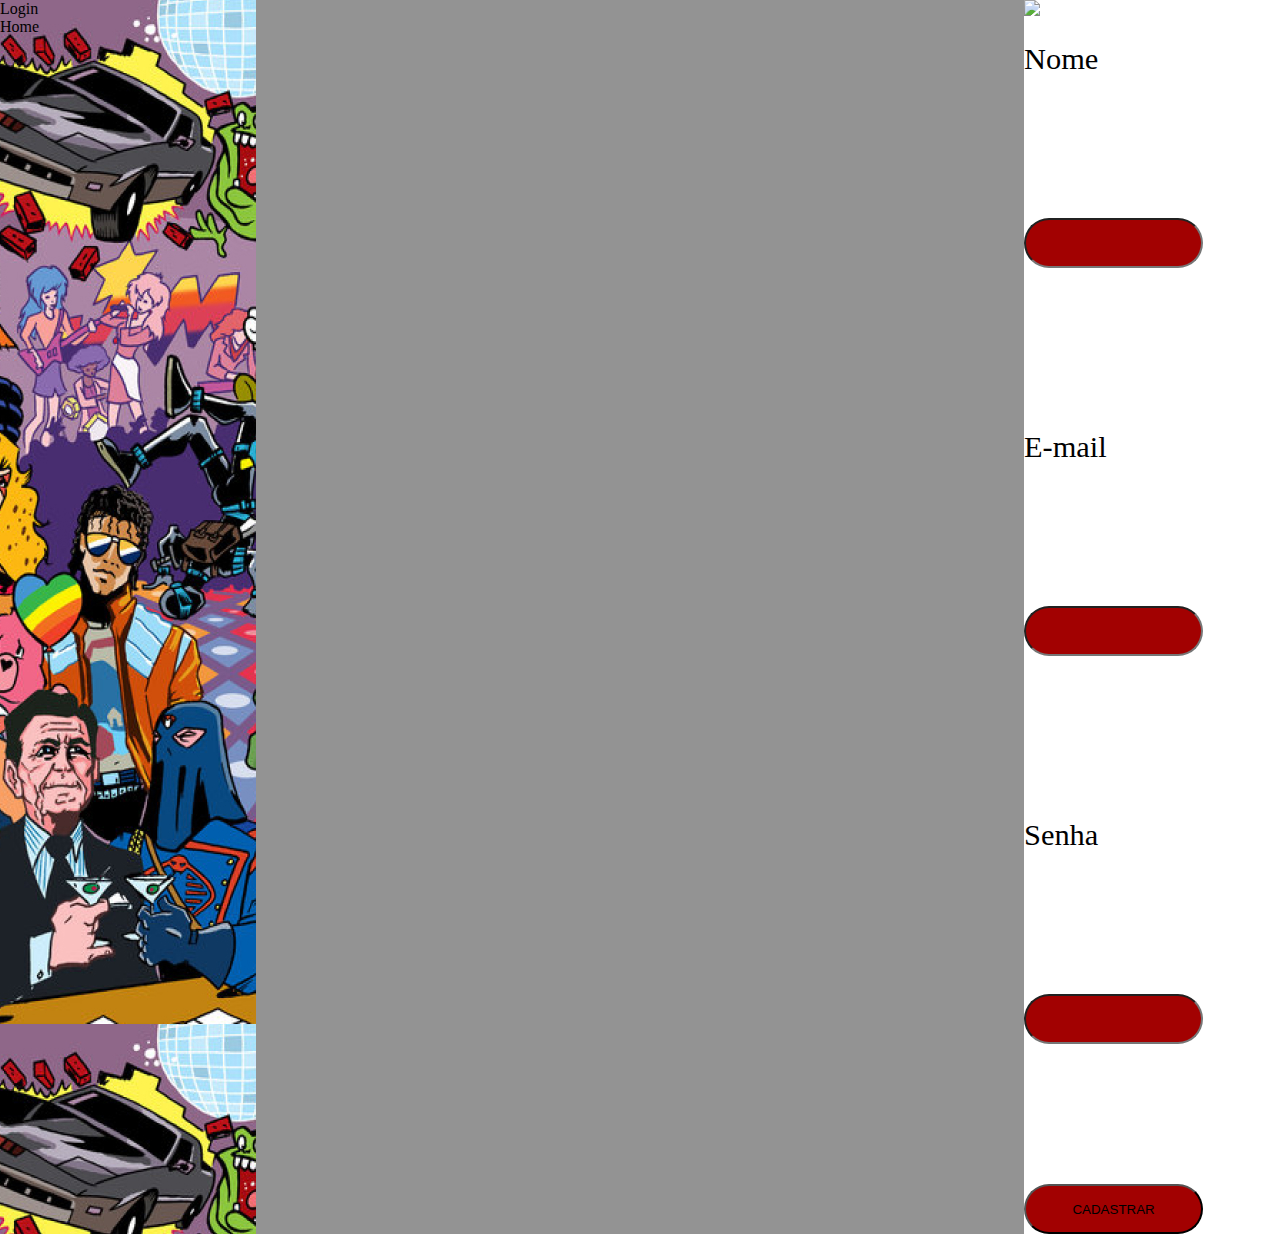
==== cadastro.html @ 3668bb27 "first commit" ====
<!DOCTYPE html>
<html lang="pt-br">
<head>
    <meta charset="UTF-8">
    <meta http-equiv="X-UA-Compatible" content="IE=edge">
    <meta name="viewport" content="width=device-width, initial-scale=1.0">
    <title>Cadastro</title>
    <link rel="stylesheet" href="estilo2.css">
</head>
<body>

    <div class="container">
        <header>
            <nav>
                <ul>
                    <li>Login</li>
                    <li>Home</li>
                </ul>
            </nav>
        </header>
        <main>

        </main>
        <aside>
            <img src="img/logopng.png">
            <form action="">
                <label for="">Nome</label>
                <input type="name" name="" id="">
                <label for="">E-mail</label>
                <input type="email" name="" id="">
                <label for="">Senha</label>
                <input type="password" name="" id="">
                <input type="submit" value="CADASTRAR">
            </form>

        </aside>
    </div>
   
</body>
</html>
---- estilo2.css ----
*{
    margin: 0;
    padding: 0;
    box-sizing: border-box;
}

.container{
    display: grid;
    grid-template-columns: 1fr 3fr 1fr;
    grid-template-rows: auto;
    grid-template-areas:
    "h m f"
    ;
}

header{
    grid-area: h;
    background-image: url(imagens/Rectangle\ 24.jpg)
}

main {
    grid-area: m;
    background: #939393;
    display: flex;
    flex-direction: column;
    justify-content: center;
    align-items: center;
}

main > img{
   margin-bottom: 50px;
}
 main > h1{
    font-style: normal;
    font-weight: 400;
    font-size: 70px;
    line-height: 92px;
    margin-bottom: 20px;
    color: black;
 }

 .home{
    display: flex;
    justify-content: flex-start;
    width: 100%;
    margin-top: 25%;
    margin-left: 25%;
 }

form{
    display: flex;
    flex-direction: column;
    width: 70%;
    row-gap: 140px;
}

form > input {
    background: #A20101;
    border-radius: 25px;
    height: 50px;
}

form > input [type= "submit"]:hover{
    background-color: rgb(192, 190, 190);
}

.btn{
    display: flex;
    justify-content: center;
    height: 150px;
}

form > div > input[type="submit"]{
    background: #B9323A;;
   border-radius: 20px;
   font-style: normal;
   font-weight: 700;
   font-size: 1.9rem;
   line-height: 2.2rem;
   margin-top: 70px;
   width: 46%;
   color: black;
}

form > label{
    font-style: normal;
    font-size: 1.9rem;
    font-weight: 400;
    line-height: 38px;
    margin-top: 20px;
}

footer{
    grid-area: f;
    background-image: url(imagens/Rectangle\ 24.jpg);
}
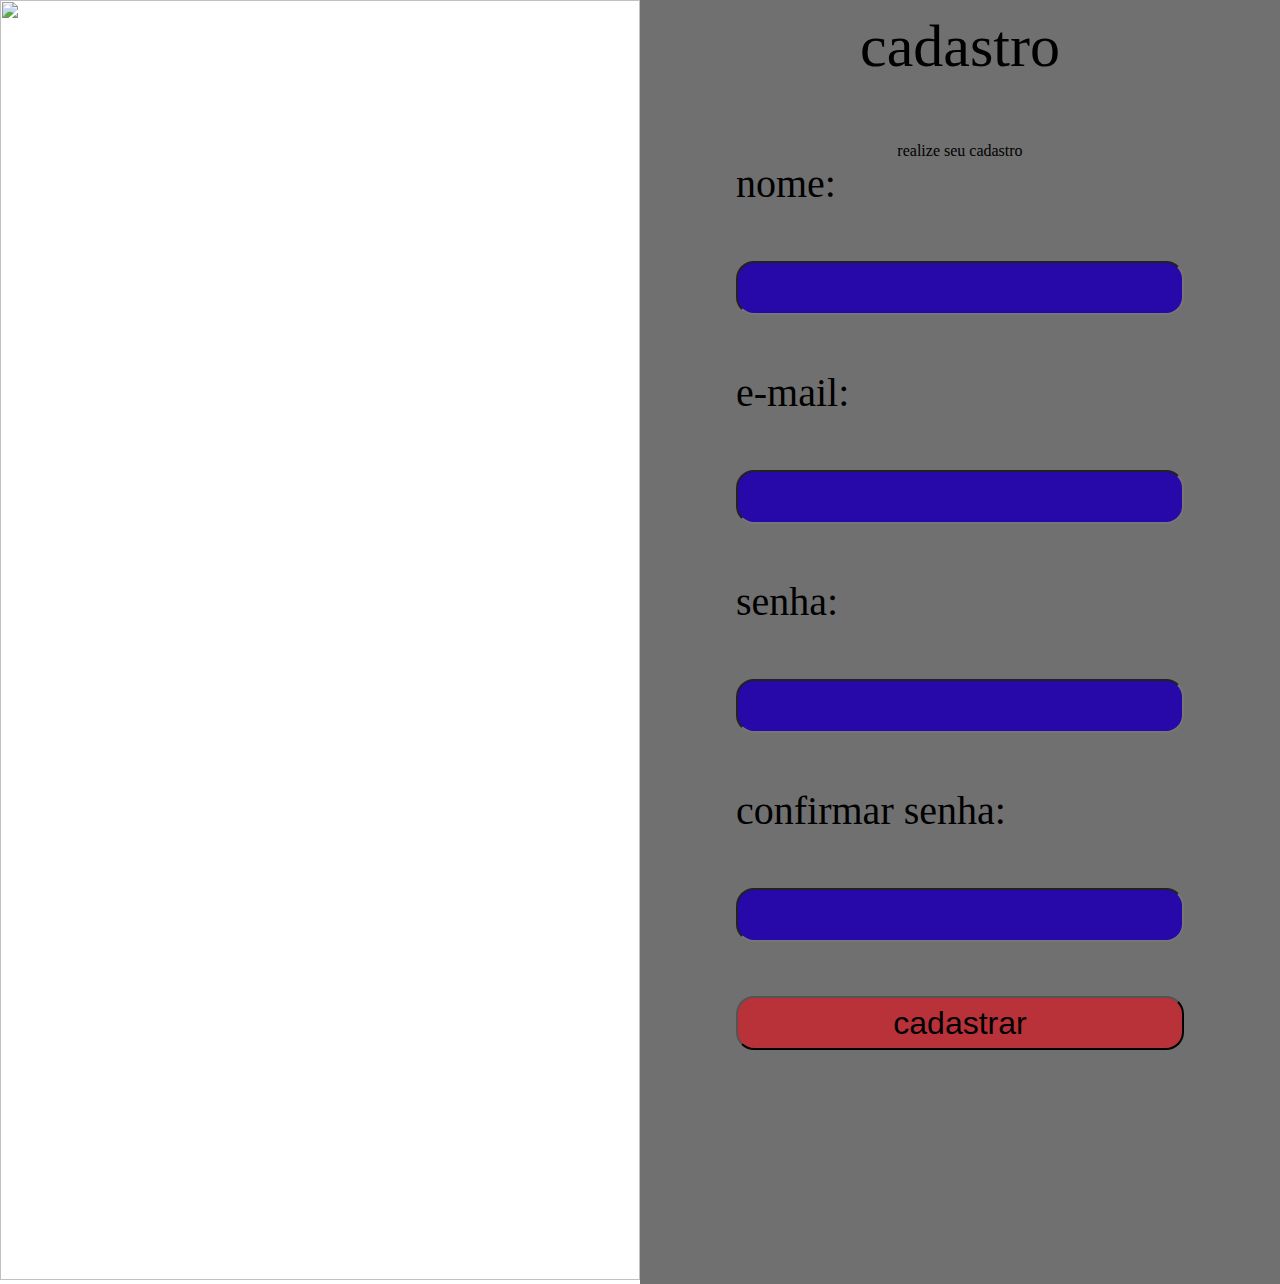
==== commit 4bdc7d91: "logica 20062023" ====
--- a/cadastro.html
+++ b/cadastro.html
@@ -4,37 +4,35 @@
     <meta charset="UTF-8">
     <meta http-equiv="X-UA-Compatible" content="IE=edge">
     <meta name="viewport" content="width=device-width, initial-scale=1.0">
-    <title>Cadastro</title>
-    <link rel="stylesheet" href="estilo2.css">
+    <title>Login</title>
+    <link rel="stylesheet" href="cadastro.css">
 </head>
 <body>
 
     <div class="container">
         <header>
-            <nav>
-                <ul>
-                    <li>Login</li>
-                    <li>Home</li>
-                </ul>
-            </nav>
+        <img src="i" alt="">
         </header>
-        <main>
-
-        </main>
+       
         <aside>
-            <img src="img/logopng.png">
+            <h1>cadastro</h1>
+            <div class="mensagem">realize seu cadastro</div>
             <form action="">
-                <label for="">Nome</label>
-                <input type="name" name="" id="">
-                <label for="">E-mail</label>
-                <input type="email" name="" id="">
-                <label for="">Senha</label>
-                <input type="password" name="" id="">
-                <input type="submit" value="CADASTRAR">
+                <label for="">nome:</label>
+                <input type="name" name="" id="nome">
+                <label for="">e-mail:</label>
+                <input type="email" name="" id="email">
+                <label for="">senha:</label>
+                <input type="password" name="" id="senha">
+                <label for="">confirmar senha:</label>
+                <input type="password" name="" id="confirmar senha">
+                <input type="submit" value="cadastrar">
             </form>
-
         </aside>
+        <footer>
+         
+        </footer>
     </div>
-   
+    <script src="cadastro.js"></script>
 </body>
-</html>+</html>         --- a/cadastro.css
+++ b/cadastro.css
@@ -0,0 +1,66 @@
+*{
+    margin: 0;
+    padding: 0;
+    box-sizing: border-box;
+}
+
+.container{
+    display: grid;
+    grid-template-columns: 1fr 2.4fr;
+    grid-template-rows: auto auto;
+    grid-template-areas:
+    "h f"
+    ;
+}
+header > img{
+    width: 50vw;
+    height: 100vw;
+}
+header{
+    grid-area: h;
+    background-image: url(img/cadastropessoal.jpg);
+
+}
+
+ aside{
+    grid-area: f;
+    background-color: rgb(112, 112, 112);
+    display: flex;
+    flex-direction: column;
+    align-items: center;
+}
+
+aside> h1{
+    font-style: normal;
+    font-weight: 400;
+    font-size: 60px;
+    line-height: 92px;
+    margin-bottom: 50px;
+    color: black;
+}
+
+ form{
+    display: flex;
+    flex-direction: column;
+    width: 70%;
+    row-gap: 54px;
+}
+
+form > input {
+    height: 54px;
+    border-radius: 18px;
+}
+
+form > input{
+    background: #2609a8;
+}
+
+form > input[type="submit"]{
+    background: #B9323A;
+    font-size: 2rem;
+    border-radius: 18px;
+}
+
+form > label{
+    font-size: 2.5rem;
+} 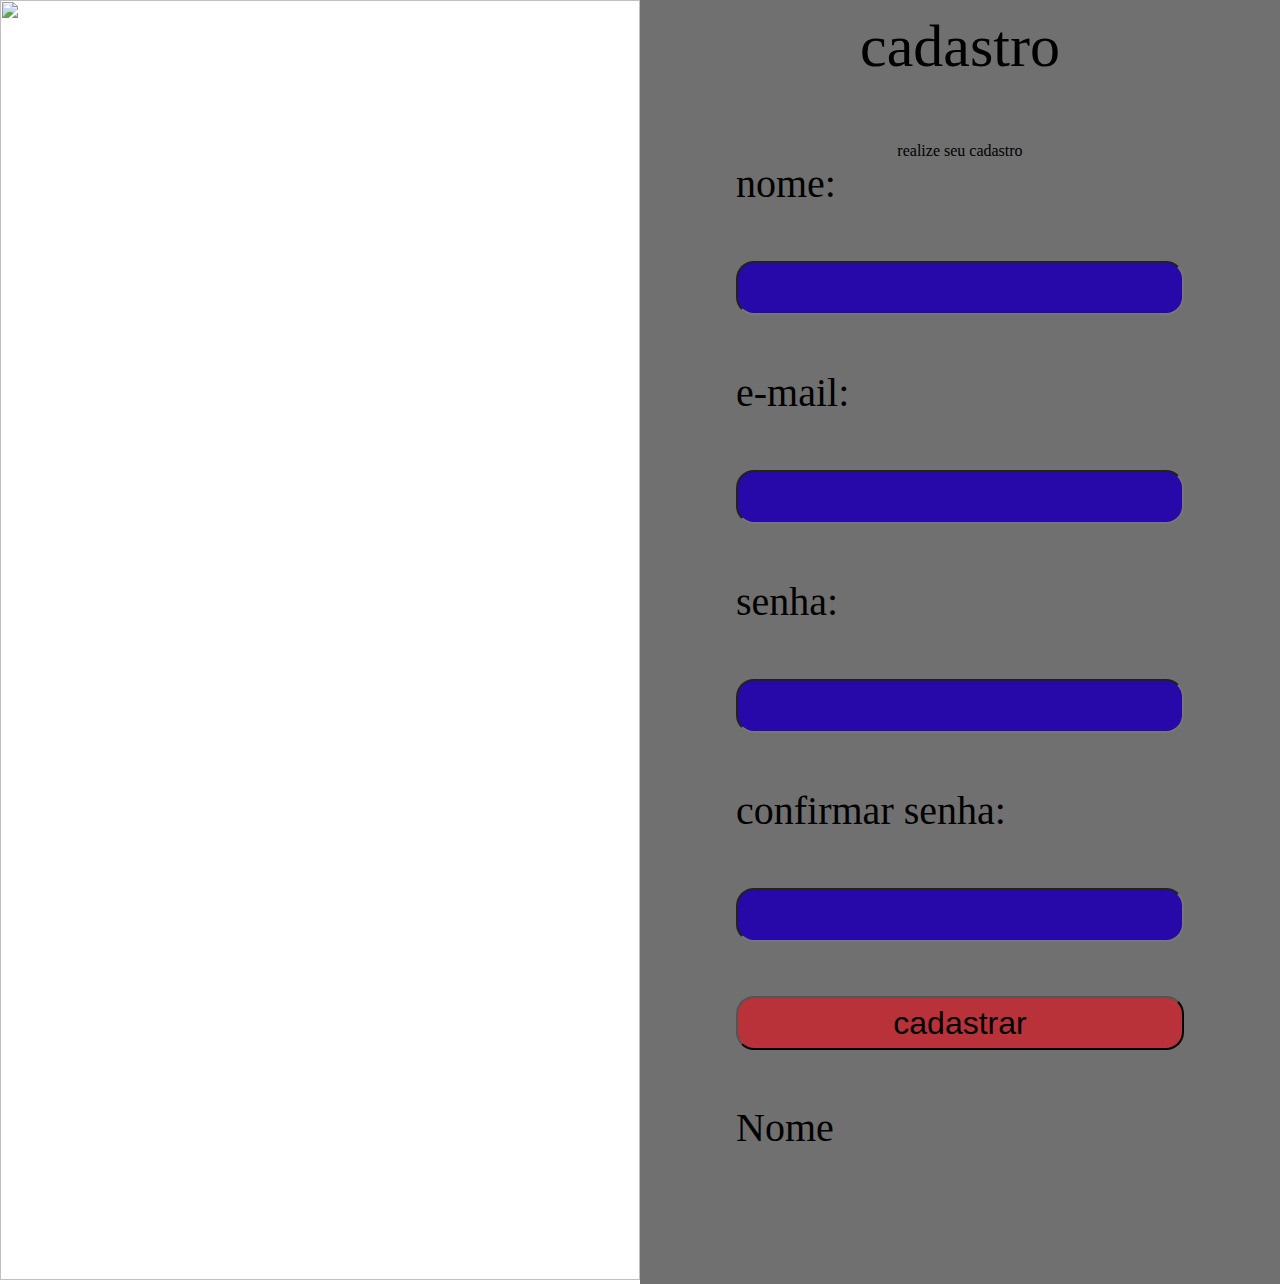
==== commit c29a0ba3: "logica1" ====
--- a/cadastro.html
+++ b/cadastro.html
@@ -15,18 +15,20 @@
         </header>
        
         <aside>
+            <p id="mensagem"></p>
             <h1>cadastro</h1>
             <div class="mensagem">realize seu cadastro</div>
-            <form action="">
+            <form id="cadastro">
                 <label for="">nome:</label>
-                <input type="name" name="" id="nome">
+                <input type="name" name="name" id="inome">
                 <label for="">e-mail:</label>
-                <input type="email" name="" id="email">
+                <input type="email" name="mail" id="imail">
                 <label for="">senha:</label>
-                <input type="password" name="" id="senha">
+                <input type="password" name="senha" id="isenha">
                 <label for="">confirmar senha:</label>
-                <input type="password" name="" id="confirmar senha">
+                <input type="password" name="Csenha" id="icsenha">
                 <input type="submit" value="cadastrar">
+                <label for="inome">Nome</label>
             </form>
         </aside>
         <footer>
